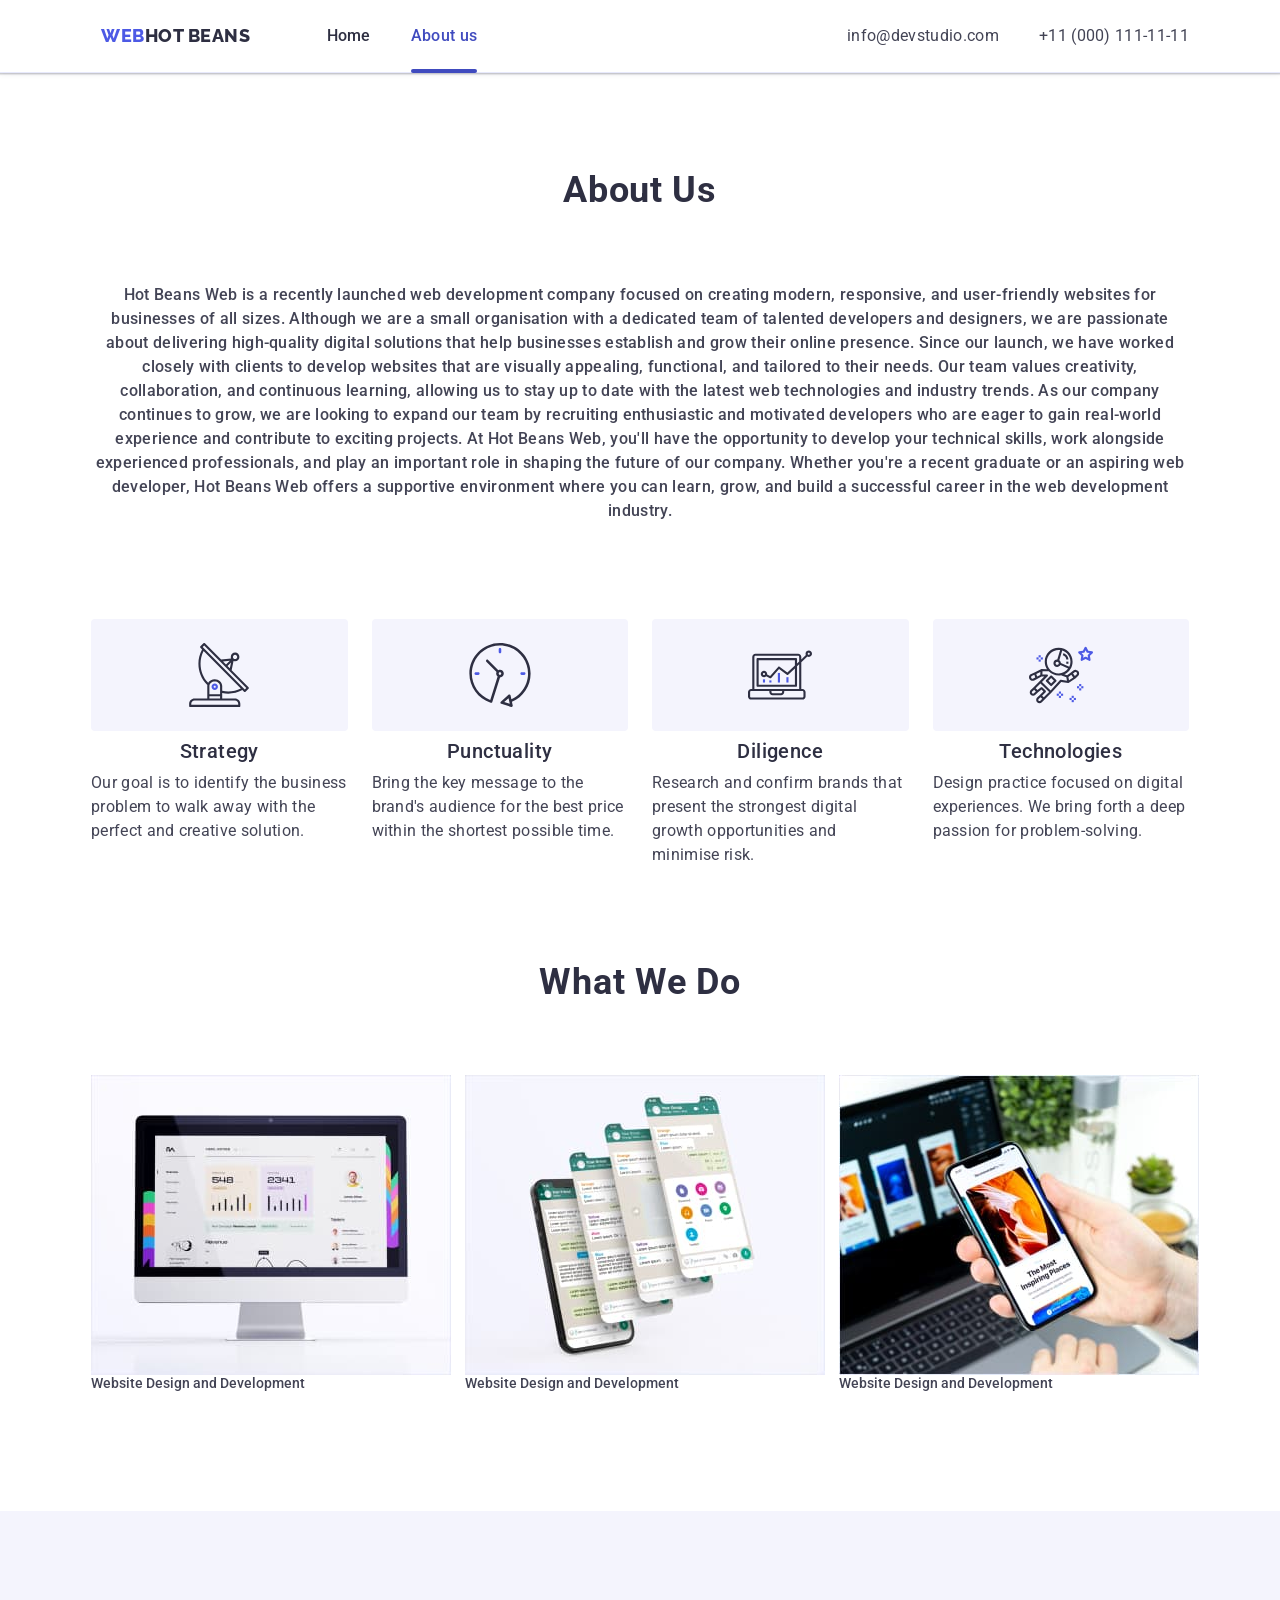
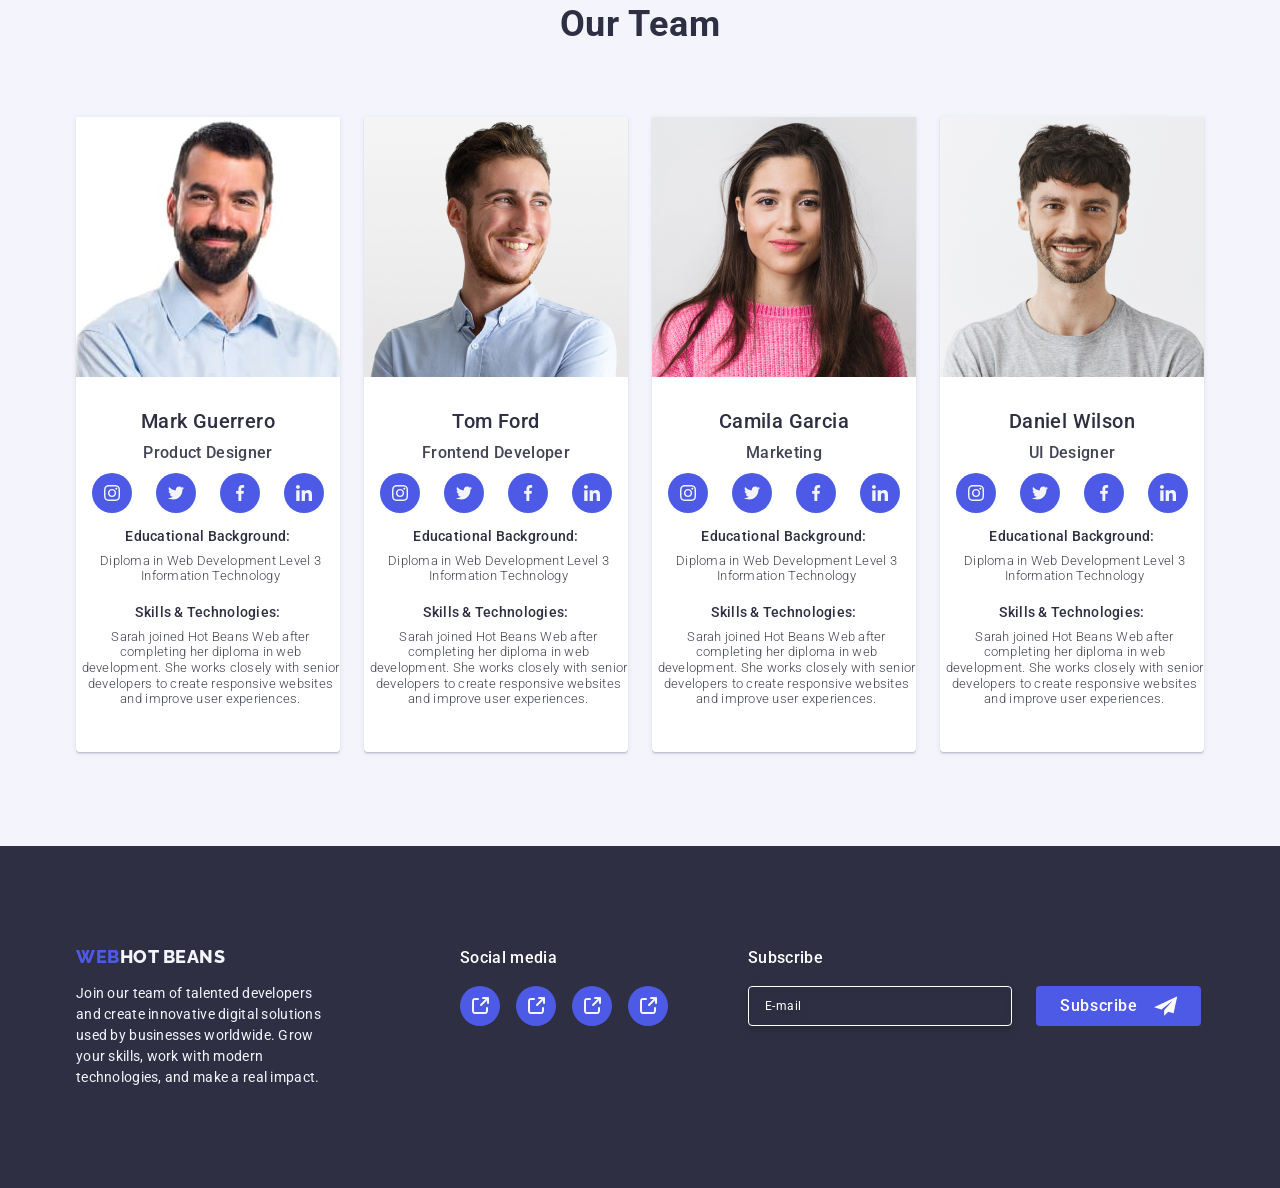
==== html/aboutus.html @ ef5c517a "First commit" ====
<!doctype html>
<html lang="en">
  <head>
    <meta charset="UTF-8" />
    <meta http-equiv="X-UA-Compatible" content="IE=edge" />
    <meta name="viewport" content="width=device-width, initial-scale=1.0" />
    <title>WEB Hot Beans</title>
    <link
      rel="stylesheet"
      href="https://cdn.jsdelivr.net/npm/modern-normalize@1.1.0/modern-normalize.min.css"
    />
    <link rel="preconnect" href="https://fonts.googleapis.com" />
    <link rel="preconnect" href="https://fonts.gstatic.com" crossorigin />
    <link
      href="https://fonts.googleapis.com/css2?family=Raleway:wght@800&family=Roboto:wght@400;500;700;900&display=swap"
      rel="stylesheet"
    />
    <link rel="stylesheet" href="../css/styles.css" />
    <link rel="stylesheet" href="../css/media.css" />
        <link rel="stylesheet" href="../css/aboutus.css">
  </head>

  <body>
    <!-- Header -->
    <header class="header">
      <div class="container">
        <nav class="page-nav">
          <a href="../index.html" class="link logo"
            >Web<span class="logo_span">Hot Beans</span></a
          >
          <ul class="nav-list list">
            <li class="nav-item">
              <a href="../index.html" class="nav_link link ">Home </a>
            </li>
            <li class="nav-item">
              <a href="./aboutus.html" class="nav_link link current">About us</a>
            </li>
          </ul>
        </nav>
        <address class="page-address">
          <ul class="address-list list">
            <li class="address_item">
              <a href="mailto:info@devstudio.com" class="address_link link"
                >info@devstudio.com</a
              >
            </li>
            <li class="address_item">
              <a href="tel:+110001111111" class="address_link link"
                >+11 (000) 111-11-11</a
              >
            </li>
          </ul>
        </address>
        <button type="button" class="menu-open-btn" data-menu-open>
          <svg width="32" height="22" class="icon-menu-open">
            <use href="./images/icons.svg#icon-open-mob-menu"></use>
          </svg>
        </button>
      </div>
      <div class="mob-menu is-hidden" data-menu>
        <button data-menu-close class="modal-mob-bth" type="button">
          <svg class="icon" width="8" height="8">
            <use href="./images/icons.svg#icon-close"></use>
          </svg>
        </button>
        <ul class="mob-menu-list list">
          <li class="mob-menu-item">
            <a href="../index.html" class="current mob-menu_link link"
              >Studio</a
            >
          </li>
          <li class="mob-menu-item">
            <a href="./aboutus.html" class="mob-menu_link link">About us</a>
          </li>
          <li class="mob-menu-item">
            <a href="./index.html" class="mob-menu_link link"
              >Our Trainee Developers</a
            >
          </li>
          <li class="mob-menu-item">
            <a href="./index.html" class="mob-menu_link link">Vacancies</a>
          </li>
        </ul>
        <ul class="footer_soc-list mob-menu-soc-list">
          <li class="footer_soc-item">
            <a href="" class="footer_soc-link">
              <svg width="24" height="24" class="icon">
                <use href="./images/icons.svg#icon-instagram"></use>
              </svg>
            </a>
          </li>
          <li class="footer_soc-item">
            <a href="" class="footer_soc-link">
              <svg width="24" height="24" class="icon">
                <use href="./images/icons.svg#icon-twitter"></use>
              </svg>
            </a>
          </li>
          <li class="footer_soc-item">
            <a href="" class="footer_soc-link">
              <svg width="24" height="24" class="icon">
                <use href="./images/icons.svg#icon-facebook"></use>
              </svg>
            </a>
          </li>
          <li class="footer_soc-item">
            <a href="" class="footer_soc-link">
              <svg width="24" height="24" class="icon">
                <use href="./images/icons.svg#icon-linkedin"></use>
              </svg>
            </a>
          </li>
        </ul>
        <ul class="address-mob-list list">
          <li class="mob-address_item">
            <a href="mailto:info@devstudio.com" class="mob-address_link link"
              >info@devstudio.com</a
            >
          </li>
          <li class="address_item">
            <a href="tel:+110001111111" class="mob-address_link link"
              >+11 (000) 111-11-11</a
            >
          </li>
        </ul>
      </div>
    </header>
    <!-- Main -->
    <main>
      <section class="section">
        <div class="container">
          <h2 class="section-header">About Us</h2>
          <p class="card_subtitle aboutus-text">
            Hot Beans Web is a recently launched web development company focused
            on creating modern, responsive, and user-friendly websites for
            businesses of all sizes. Although we are a small organisation with a
            dedicated team of talented developers and designers, we are
            passionate about delivering high-quality digital solutions that help
            businesses establish and grow their online presence. Since our
            launch, we have worked closely with clients to develop websites that
            are visually appealing, functional, and tailored to their needs. Our
            team values creativity, collaboration, and continuous learning,
            allowing us to stay up to date with the latest web technologies and
            industry trends. As our company continues to grow, we are looking to
            expand our team by recruiting enthusiastic and motivated developers
            who are eager to gain real-world experience and contribute to
            exciting projects. At Hot Beans Web, you'll have the opportunity to
            develop your technical skills, work alongside experienced
            professionals, and play an important role in shaping the future of
            our company. Whether you're a recent graduate or an aspiring web
            developer, Hot Beans Web offers a supportive environment where you
            can learn, grow, and build a successful career in the web
            development industry.
          </p>
        </div>
      </section>
      <!-- Advantage Section -->
      <section class="advantages-section">
        <div class="container">
          <h2 class="visually-hidden">Hidden header</h2>
          <ul class="card-set list">
            <li class="card">
              <div class="advantages_icon-box">
                <svg width="64" height="64" class="icon">
                  <use href="../images/icons.svg#icon-antenna"></use>
                </svg>
              </div>

              <h3 class="card_title">Strategy</h3>
              <p class="card_subtitle">
                Our goal is to identify the business problem to walk away with
                the perfect and creative solution.
              </p>
            </li>
            <li class="card">
              <div class="advantages_icon-box">
                <svg width="64" height="64" class="icon">
                  <use href="../images/icons.svg#icon-clock"></use>
                </svg>
              </div>
              <h3 class="card_title">Punctuality</h3>
              <p class="card_subtitle">
                Bring the key message to the brand's audience for the best price
                within the shortest possible time.
              </p>
            </li>

            <li class="card">
              <div class="advantages_icon-box">
                <svg width="64" height="64" class="icon">
                  <use href="../images/icons.svg#icon-diagram"></use>
                </svg>
              </div>
              <h3 class="card_title">Diligence</h3>
              <p class="card_subtitle">
                Research and confirm brands that present the strongest digital
                growth opportunities and minimise risk.
              </p>
            </li>

            <li class="card">
              <div class="advantages_icon-box">
                <svg width="64" height="64" class="icon">
                  <use href="../images/icons.svg#icon-astronaut"></use>
                </svg>
              </div>
              <h3 class="card_title">Technologies</h3>
              <p class="card_subtitle">
                Design practice focused on digital experiences. We bring forth a
                deep passion for problem-solving.
              </p>
            </li>
          </ul>
        </div>
      </section>

      <!-- Doing Secction -->
      <section class="doing-section">
        <div class="container">
          <h2 class="section-header">What we do</h2>
          <ul class="card-set">
            <li class="card">
              <img
                src="../images/first_tech.jpg"
                alt="our first technology"
                width="360"
                height="300"
              />
              <p class="card-text">Website Design and Development</p>
            </li>
            <li class="card">
              <img
                src="../images/second_tech.jpg"
                alt="our second technology"
                width="360"
                height="300"
              />
              <p class="card-text">Website Design and Development</p>
            </li>
            <li class="card">
              <img
                src="../images/third_tech.jpg"
                alt="our third technology"
                width="360"
                height="300"
              />
              <p class="card-text">Website Design and Development</p>
            </li>
          </ul>
        </div>
      </section>

      <section class="team-section">
        <div class="container">
          <h2 class="section-header">Our Team</h2>
          <ul class="card-set">
            <li class="card">
              <img
                src="../images/product_designer.jpg"
                alt="Product Designer "
                width="264"
                height="260"
              />
              <div class="card-text">
                <h3 class="card_title">Mark Guerrero</h3>
                <p class="card_subtitle">Product Designer</p>
                <ul class="card_soc-list">
                  <li class="card_soc-item">
                    <a href="https://www.instagram.com/" class="card_soc-link">
                      <svg width="16" height="16" class="icon">
                        <use href="../images/icons.svg#icon-instagram"></use>
                      </svg>
                    </a>
                  </li>
                  <li class="card_soc-item">
                    <a href="https://x.com/" class="card_soc-link">
                      <svg width="16" height="16" class="icon">
                        <use href="../images/icons.svg#icon-twitter"></use>
                      </svg>
                    </a>
                  </li>
                  <li class="card_soc-item">
                    <a href="https://www.facebook.com/" class="card_soc-link">
                      <svg width="16" height="16" class="icon">
                        <use href="../images/icons.svg#icon-facebook"></use>
                      </svg>
                    </a>
                  </li>
                  <li class="card_soc-item">
                    <a href="https://www.linkedin.com/" class="card_soc-link">
                      <svg width="16" height="16" class="icon">
                        <use href="../images/icons.svg#icon-linkedin"></use>
                      </svg>
                    </a>
                  </li>
                </ul>
                <h4 class="team-subtitle">Educational Background:</h4>
                <p class="team-text" >Diploma in Web Development Level 3 Information Technology</p>
                <h4  class="team-subtitle">Skills & Technologies:</h4>
                <p class="team-text">
                  Sarah joined Hot Beans Web after completing her diploma in web
                  development. She works closely with senior developers to
                  create responsive websites and improve user experiences.
                </p>
              </div>
            </li>
            <li class="card">
              <img
                src="../images/frontend_developer.jpg"
                alt="Product Designer "
                width="264"
                height="260"
              />
              <div class="card-text">
                <h3 class="card_title">Tom Ford</h3>
                <p class="card_subtitle">Frontend Developer</p>
                <ul class="card_soc-list">
                  <li class="card_soc-item">
                    <a href="https://www.instagram.com/" class="card_soc-link">
                      <svg width="16" height="16" class="icon">
                        <use href="../images/icons.svg#icon-instagram"></use>
                      </svg>
                    </a>
                  </li>
                  <li class="card_soc-item">
                    <a href="https://x.com/" class="card_soc-link">
                      <svg width="16" height="16" class="icon">
                        <use href="../images/icons.svg#icon-twitter"></use>
                      </svg>
                    </a>
                  </li>
                  <li class="card_soc-item">
                    <a href="https://www.facebook.com/" class="card_soc-link">
                      <svg width="16" height="16" class="icon">
                        <use href="../images/icons.svg#icon-facebook"></use>
                      </svg>
                    </a>
                  </li>
                  <li class="card_soc-item">
                    <a href="https://www.linkedin.com/" class="card_soc-link">
                      <svg width="16" height="16" class="icon">
                        <use href="../images/icons.svg#icon-linkedin"></use>
                      </svg>
                    </a>
                  </li>
                </ul>
                <h4 class="team-subtitle">Educational Background:</h4>
                <p class="team-text" >Diploma in Web Development Level 3 Information Technology</p>
                <h4  class="team-subtitle">Skills & Technologies:</h4>
                <p class="team-text">
                  Sarah joined Hot Beans Web after completing her diploma in web
                  development. She works closely with senior developers to
                  create responsive websites and improve user experiences.
                </p>
              </div>
            </li>
            <li class="card">
              <img
                src="../images/marketing.jpg"
                alt="Product Designer "
                width="264"
                height="260"
              />
              <div class="card-text">
                <h3 class="card_title">Camila Garcia</h3>
                <p class="card_subtitle">Marketing</p>
                <ul class="card_soc-list">
                  <li class="card_soc-item">
                    <a href="https://www.instagram.com/" class="card_soc-link">
                      <svg width="16" height="16" class="icon">
                        <use href="../images/icons.svg#icon-instagram"></use>
                      </svg>
                    </a>
                  </li>
                  <li class="card_soc-item">
                    <a href="https://x.com/" class="card_soc-link">
                      <svg width="16" height="16" class="icon">
                        <use href="../images/icons.svg#icon-twitter"></use>
                      </svg>
                    </a>
                  </li>
                  <li class="card_soc-item">
                    <a href="https://www.facebook.com/" class="card_soc-link">
                      <svg width="16" height="16" class="icon">
                        <use href="../images/icons.svg#icon-facebook"></use>
                      </svg>
                    </a>
                  </li>
                  <li class="card_soc-item">
                    <a href="https://www.linkedin.com/" class="card_soc-link">
                      <svg width="16" height="16" class="icon">
                        <use href="../images/icons.svg#icon-linkedin"></use>
                      </svg>
                    </a>
                  </li>
                </ul>
                <h4 class="team-subtitle">Educational Background:</h4>
                <p class="team-text" >Diploma in Web Development Level 3 Information Technology</p>
                <h4  class="team-subtitle">Skills & Technologies:</h4>
                <p class="team-text">
                  Sarah joined Hot Beans Web after completing her diploma in web
                  development. She works closely with senior developers to
                  create responsive websites and improve user experiences.
                </p>
              </div>
            </li>
            <li class="card">
              <img
                src="../images/ul_designer.jpg"
                alt="Product Designer "
                width="264"
                height="260"
                class="card-img"
              />
              <div class="card-text">
                <h3 class="card_title">Daniel Wilson</h3>
                <p class="card_subtitle">UI Designer</p>
                <ul class="card_soc-list">
                  <li class="card_soc-item">
                    <a href="https://www.instagram.com/" class="card_soc-link">
                      <svg width="16" height="16" class="icon">
                        <use href="../images/icons.svg#icon-instagram"></use>
                      </svg>
                    </a>
                  </li>
                  <li class="card_soc-item">
                    <a href="https://x.com/" class="card_soc-link">
                      <svg width="16" height="16" class="icon">
                        <use href="../images/icons.svg#icon-twitter"></use>
                      </svg>
                    </a>
                  </li>
                  <li class="card_soc-item">
                    <a href="https://www.facebook.com/" class="card_soc-link">
                      <svg width="16" height="16" class="icon">
                        <use href="../images/icons.svg#icon-facebook"></use>
                      </svg>
                    </a>
                  </li>
                  <li class="card_soc-item">
                    <a href="https://www.linkedin.com/" class="card_soc-link">
                      <svg width="16" height="16" class="icon">
                        <use href="../images/icons.svg#icon-linkedin"></use>
                      </svg>
                    </a>
                  </li>
                </ul>
                <h4 class="team-subtitle">Educational Background:</h4>
                <p class="team-text" >Diploma in Web Development Level 3 Information Technology</p>
                <h4  class="team-subtitle">Skills & Technologies:</h4>
                <p class="team-text">
                  Sarah joined Hot Beans Web after completing her diploma in web
                  development. She works closely with senior developers to
                  create responsive websites and improve user experiences.
                </p>
              </div>
              
            </li>
          </ul>
        </div>
      </section>

      <!-- Customer Section -->
    </main>
    <!-- Footer -->
    <footer class="footer">
      <div class="container flex-box">
        <div class="footer-box">
          <a href="../index.html" class="logo link"
            >Web<span class="logo_span">Hot Beans</span></a
          >
          <p class="footer-text">
            Join our team of talented developers and create innovative digital
            solutions used by businesses worldwide. Grow your skills, work with
            modern technologies, and make a real impact.
          </p>
        </div>
        <div class="footer-soc-box">
          <p class="footer_soc-title">Social media</p>
          <ul class="footer_soc-list">
            <li class="footer_soc-item">
              <a href="https://www.learn-c.org/" class="footer_soc-link">
                <svg width="24" height="24" class="icon" >
                  <use href="../images/icons.svg#external-link" ></use>
                </svg>
              </a>
            </li>
            <li class="footer_soc-item">
              <a href="https://www.learn-c.org/" class="footer_soc-link">
                <svg width="24" height="24" class="icon" >
                  <use href="../images/icons.svg#external-link" ></use>
                </svg>
              </a>
            </li>
            <li class="footer_soc-item">
              <a href="https://www.learn-c.org/" class="footer_soc-link">
                <svg width="24" height="24" class="icon" >
                  <use href="../images/icons.svg#external-link" ></use>
                </svg>
              </a>
            </li>
            <li class="footer_soc-item">
              <a href="https://www.learn-c.org/" class="footer_soc-link">
                <svg width="24" height="24" class="icon" >
                  <use href="../images/icons.svg#external-link" ></use>
                </svg>
              </a>
            </li>
          </ul>
        </div>
        <div class="footer-subc-box">
          <p class="footer-subc-title">Subscribe</p>

          <form class="footer-form">
            <label class="footer-lbl">
              <input
                type="email"
                name="email"
                class="footer-input"
                placeholder="E-mail"
              />
            </label>

            <button type="submit" class="footer-subc-bth">
              Subscribe

              <svg width="24" height="24" class="icon">
                <use href="../images/icons.svg#icon-send-frame"></use>
              </svg>
            </button>
          </form>
        </div>
      </div>
    </footer>
    <div class="backdrop is-hidden" data-modal>
      <div data-modal class="modal">
        <button data-modal-close class="modal-button" type="button">
          <svg class="icon" width="8" height="8">
            <use href="../images/icons.svg#icon-close"></use>
          </svg>
        </button>
        <p class="modal-title">Leave your contacts and we will call you back</p>
        <form>
          <div class="modal-field">
            <label for="user-name" class="modal-label"> Name</label>

            <div class="modal-wrap">
              <input
                type="text"
                id="user-name"
                class="modal-input"
                name="user-name"
              />
              <svg width="18" height="24" class="icon modal-icon">
                <use href="../images/icons.svg#icon-modal-person"></use>
              </svg>
            </div>
          </div>
          <div class="modal-field">
            <label for="phone" class="modal-label">Phone</label>

            <div class="modal-wrap">
              <input type="text" id="phone" class="modal-input" name="phone" />
              <svg width="18" height="24" class="icon modal-icon">
                <use href="../images/icons.svg#icon-modal-phone"></use>
              </svg>
            </div>
          </div>
          <div class="modal-field">
            <label for="email" class="modal-label">Email</label>

            <div class="modal-wrap">
              <input type="text" id="email" class="modal-input" name="email" />
              <svg width="18" height="24" class="icon modal-icon">
                <use href="../images/icons.svg#icon-modal-email"></use>
              </svg>
            </div>
          </div>
          <div class="modal-field modal-area-fld">
            <label for="user-comment" class="modal-label"> Comment </label>
            <textarea
              id="user-comment"
              class="modal-area"
              placeholder="Text input"
              name="user-comment"
            ></textarea>
          </div>
          <div class="modal-check-fld">
            <input
              type="checkbox"
              class="modal-check-input visually-hidden"
              id="user-privacy"
              value="true"
              name="user-privacy"
            />
            <label class="modal-label check-label" for="user-privacy">
              <span class="modal-span-icon">
                <svg width="10" height="8" class="icon modal-check-icon">
                  <use href="../images/icons.svg#icon-modal-privacy"></use>
                </svg>
              </span>
              I accept the terms and conditions of the
              <a href="#" class="modal-link"> Privacy Policy</a>
            </label>
          </div>
          <button class="modal-btn" type="submit">Submit</button>
        </form>
      </div>
    </div>
    <script src="../js/modal.js"></script>
    <script src="../js/menu.js"></script>
  </body>
</html>
---- css/styles.css ----
:root {
  --whitebackground: #ffffff;
  --herobackground: #2e2f42;
  --footerbackground: #2e2f42;
  --primarycolor: #2e2f42;
  --textcolor: #434455;
  --textfooter: #f4f4fd;
  --whitetext: #ffffff;

  --logofont: "Raleway", sans-serif;
  --primaryfont: "Roboto", sans-serif;
}
body {
  font-family: var(--primaryfont);
  font-size: 14px;
  font-weight: 500;
  letter-spacing: 2%;
  color: #434455;
  background-color: var(--whitebackground);
}

button {
  cursor: pointer;
  padding: 0;
  border: none;
}
h1,
h2,
h3,
h4,
h5,
h6,
p {
  margin: 0;
}
a {
  text-decoration: none;
}
ul,
li {
  list-style-type: none;
  margin: 0;
  padding: 0;
}

address {
  font-style: normal;
}
img {
  display: block;
}
input,
label {
  display: block;
  border: none;
  outline: none;
}
.icon {
  fill: currentColor;
}
.visually-hidden {
  position: absolute;
  width: 1px;
  height: 1px;
  margin: -1px;
  border: 0;
  padding: 0;
  white-space: nowrap;
  clip-path: inset(100%);
  clip: rect(0 0 0 0);
  overflow: hidden;
}
.link {
  text-decoration: none;
}
.list {
  list-style: none;
}
.container {
  max-width: 1158px;
  width: 100%;
  margin: 0 auto;
  padding: 0 15px;
}
.page-nav .logo {
  margin-left: 10px;
  margin-right: 76px;
}
.logo {
  font-family: var(--logofont);
  font-weight: 800;
  font-size: 18px;
  letter-spacing: 3%;
  line-height: 1.17;
  letter-spacing: 0.03em;
  text-transform: uppercase;
  color: #4d5ae5;
}
.logo span {
  color: #2e2f42;
}

.header {
  border-bottom: 1px solid #e7e9fc;
  box-shadow:
    0px 2px 1px rgba(46, 47, 66, 0.08),
    0px 1px 1px rgba(46, 47, 66, 0.16),
    0px 1px 6px rgba(46, 47, 66, 0.08);
}
.header .container {
  display: flex;
  height: 72px;
}
.page-nav {
  display: flex;
  align-items: center;
}
.nav-list {
  display: flex;
  margin: auto;
  gap: 40px;
  justify-content: center;
  position: relative;
  display: none;
}
.nav_item {
  margin-right: auto;
}
.nav_link {
  font-size: 16px;
  color: #2e2f42;
  letter-spacing: 0.02em;
  line-height: 1.5;
  padding: 24px 0;
  display: flex;
  align-items: center;
  justify-content: center;
  flex-direction: column;
  transition: color 250ms cubic-bezier(0.4, 0, 0.2, 1);
  position: relative;
}
.current {
  color: #404bbf;
}
.current::after {
  margin-top: 20px;
  position: absolute;
  left: 0;
  bottom: -1px;
  content: "";
  width: 100%;
  height: 4px;
  background-color: #404bbf;
  border-radius: 2px;
}

.page-address {
  display: none;
}
.address-list {
  display: flex;
  align-items: center;
  flex-direction: column;
  flex-wrap: wrap;
  align-items: center;
  justify-content: center;
  gap: 12px;
}
.address_link {
  color: var(--textcolor);
  font-size: 16px;
  font-weight: 400;
  line-height: 1.5;
  letter-spacing: 0.02em;
  transition: color 250ms cubic-bezier(0.4, 0, 0.2, 1);
}
.address_link:hover,
.address_link:active,
.address_link:focus {
  color: #404bbf;
}
.menu-open-btn {
  display: block;
  margin-left: auto;
  background-color: transparent;
}
.icon-menu-open {
  stroke: #2e2f42;
}
.mob-menu {
  position: fixed;
  z-index: 20;
  top: 0;
  width: 100vw;
  height: 100vh;
  width: 100%;
  min-height: 796px;
  background: #fcfcfc;
  border-radius: 4px;
  box-shadow:
    0px 1px 1px rgba(0, 0, 0, 0.14),
    0px 1px 3px rgba(0, 0, 0, 0.12),
    0px 2px 1px rgba(0, 0, 0, 0.2);
  transition: transform 250ms cubic-bezier(0.4, 0, 0.2, 1);
  padding: 80px 40px 40px 35px;
}
.mob-menu-list {
  display: flex;
  flex-direction: column;
  flex-wrap: wrap;
  gap: 40px;
  margin-bottom: 284px;
}
.mob-menu_link {
  font-size: 36px;
  font-weight: 700;
  font-size: 36px;
  letter-spacing: 0.03em;
  color: #2e2f42;
  line-height: 1.11;
}
.mob-menu-item .current {
  color: #404bbf;
}

.modal-mob-bth {
  background-color: #fff;
  border: 1px solid rgba(0, 0, 0, 0.1);
  display: flex;
  align-items: center;
  justify-content: center;
  position: absolute;
  top: 24px;
  right: 24px;
  border-radius: 50%;
  width: 24px;
  height: 24px;
  transition:
    background-color 250ms cubic-bezier(0.4, 0, 0.2, 1),
    border 250ms cubic-bezier(0.4, 0, 0.2, 1);
}
.mob-menu-soc-list {
  gap: 56px;
  display: flex;
  margin-top: auto;
  margin-bottom: 48px;
}
.address-mob-list {
  gap: 40px;
  display: flex;
  flex-direction: column;
  flex-wrap: wrap;
}

.mob-address_link {
  color: #434455;
  font-size: 20px;
  font-weight: 500;
  line-height: 1.2;
  letter-spacing: 0.02em;
}
.mob-address_link:hover,
.mob-address_link:focus {
  color: #4d5ae5;
  font-size: 36px;
  font-weight: 700;
  line-height: 1.12;
  letter-spacing: 0.02em;
  text-transform: capitalize;
}

.hero {
  background-color: var(--herobackground);
  padding: 112px 0;
  background-image:
    linear-gradient(rgba(46, 47, 66, 0.7), rgba(46, 47, 66, 0.7)),
    url(../images/hero-bg-mob-img.jpg);
  background-repeat: no-repeat;
  background-size: cover;
  max-width: 1440px;
  background-position: center;
  margin: auto;
}


.hero .container {
  text-align: center;
}
.hero-header {
  max-width: 496px;
  font-size: 36px;
  letter-spacing: 0.03em;
  color: #ffffff;
  line-height: 1.11;
  text-align: center;
  margin-bottom: 72px;
  margin-left: auto;
  margin-right: auto;
  font-weight: 700;
}
.hero-button {
  background-color: #4d5ae5;
  border-radius: 4px;
  box-shadow: 0px 4px 4px 0px rgba(0, 0, 0, 0.15);
  transition: background-color 250ms cubic-bezier(0.4, 0, 0.2, 1);

  font-weight: 500;
  font-size: 16px;
  line-height: 1.5;
  letter-spacing: 0.04em;
  color: var(--whitetext);

  display: block;
  text-align: center;
  padding: 16px 32px;
  min-width: 169px;
  margin-left: auto;
  margin-right: auto;
}
.hero-button:hover,
.hero-button:active,
.hero-button:focus {
  background-color: #404bbf;
}
.advantages-section {
  padding: 96px 0;
}

.advantages-section .card-set {
  gap: 74px;
}

.advantages-section .card {
  max-width: 264px;
}
.advantages_icon-box {
  display: none;
  justify-content: center;
  align-items: center;
  height: 112px;
  background: #f4f4fd;
  border-radius: 4px;
  margin-bottom: 8px;
}
.section {
  margin-top: 98px;
}
.aboutus-text {
  text-align: center;
}
.section-benefit {
  margin-bottom: 70px;
}
.benefit-item {
  text-align: center;
}

.vacancies-section li {
  padding: 15px;
}
.vacancies-section .card_subtitle {
  font-weight: 600;
  text-transform: uppercase;
}
.vacancies-section p {
  margin-bottom: 30px;
  font-weight: 200;
  font-size: 13px;
}
.vacancies-section a {
  width: 150px;
}

.card_title {
  font-size: 20px;
  font-weight: 500;
  line-height: 1.2;
  letter-spacing: 0.02em;
  color: #2e2f42;
  margin-bottom: 8px;
  text-align: center;
}
.advantages-section .card_subtitle {
  font-weight: 500;
}

.card_subtitle {
  font-size: 16px;
  line-height: 1.5;
  letter-spacing: 0.02em;
  color: var(--textcolor);
}
.section-header {
  font-size: 36px;

  line-height: 1.11;
  letter-spacing: 0.02em;
  text-transform: capitalize;
  color: #2e2f42;
  text-align: center;
  margin-bottom: 72px;
}
.doing-section {
  padding-bottom: 120px;
  display: none;
}
.card-set {
  display: flex;
  flex-direction: column;
}
.doing-section .card-set {
  gap: 24px;
}
.doing-section .card {
  width: calc((100% - 2 * 24px) / 3);
}
.team-section {
  background-color: #f4f4fd;
  padding: 94px 0px;
  margin: auto;
}
.team-section .container {
  padding-left: auto;
  padding-right: auto;
}
.team-section .card-set {
  gap: 24px;
  align-items: center;
}
.team-section .card {
  max-width: 264px;
  background-color: #ffffff;
  /* width: calc((100% - 3 * 24px) / 4); */
  border-radius: 0 0 4px 4px;
  text-align: center;
  align-items: center;
  box-shadow:
    0px 1px 6px rgba(46, 47, 66, 0.08),
    0px 1px 1px rgba(46, 47, 66, 0.16),
    0px 2px 1px rgba(46, 47, 66, 0.08);
}
.team-section .card-text {
  padding: 32px 0;
  justify-content: center;
}
.team-section .card_title {
  margin-bottom: 8px;
}
.team-section .card_subtitle {
  margin-bottom: 8px;
}
.team-section .card_soc-list {
  display: flex;
  gap: 24px;
  justify-content: center;
}
.team-section .card_soc-link {
  width: 40px;
  height: 40px;
  background-color: #4d5ae5;
  padding: 12px;
  border-radius: 50%;
  justify-content: center;
  display: flex;
  align-items: center;
  transition: background-color 250ms cubic-bezier(0.4, 0, 0.2, 1);
}
.team-section .card_soc-link:hover,
.team-section .card_soc-link:focus {
  background-color: #404bbf;
}
.team-section .icon {
  fill: #f4f4fd;
}

.customer-section {
  padding: 120px 0px;
}
.customer-section .icon {
  fill: #8e8f99;
}

.customer-section .card-set {
  flex-direction: row;
  flex-wrap: wrap;
  gap: 24px;
}
.customer-section .card {
  width: calc((100% - 24px) / 2);
  gap: 24px;
}
.customer-section .card {
  height: 88px;
}
.customer_link {
  width: 100%;
  height: 100%;
  border-radius: 4px;
  border: 1px solid #8e8f99;
  display: flex;
  align-items: center;
  justify-content: center;
  color: #404bbf;
  transition:
    border-color 250ms cubic-bezier(0.4, 0, 0.2, 1),
    color 250ms cubic-bezier(0.4, 0, 0.2, 1);
  color: #8e8f99;
}
.customer-section .icon {
  fill: currentColor;
}
.customer-section .icon:hover,
.customer-section .icon:focus {
  fill: currentColor;
}
.customer-section .customer_link:hover,
.customer-section .customer_link:focus {
  border: 1px solid #404bbf;
  color: #404bbf;
}
.footer {
  background-color: var(--footerbackground);
  padding: 100px 0px;
  /* align-items: baseline;
  display: flex; */
}
.footer .logo {
  display: inline-block;
  margin-bottom: 16px;
}
.footer span {
  color: #f4f4fd;
}
.footer-text {
  color: #f4f4fd;
  line-height: 1.5;
  letter-spacing: 0.02em;
  max-width: 264px;
  font-weight: 400;
}
.footer_soc-title {
  color: #fff;
  line-height: 1.5;
  letter-spacing: 0.02em;
  font-size: 16px;
  font-weight: 500;

  margin-bottom: 16px;
}
.flex-box {
  display: flex;
  align-items: center;
  flex-direction: column;
  flex-wrap: wrap;
  justify-content: center;
  gap: 72px;
}

.footer-box {
  align-items: center;
  justify-content: center;
  display: flex;
  flex-direction: column;
}
.footer-soc-box {
  align-items: center;
  justify-content: center;
  display: flex;
  flex-direction: column;
}
.footer_soc-list {
  display: flex;
  gap: 16px;
  justify-content: center;
  align-self: center;
}
.footer_soc-link {
  width: 40px;
  height: 40px;
  background-color: #4d5ae5;
  border-radius: 50%;
  justify-content: center;
  display: flex;
  align-items: center;
  color: #f4f4fd;
  transition: background-color 250ms cubic-bezier(0.4, 0, 0.2, 1);
}
.footer_soc-link:hover,
.footer_soc-link:focus {
  background-color: #31d0aa;
}
.footer_soc-list .icon {
  fill: currentColor;
}

.footer_soc-list .icon use {
  fill: currentColor;
}
.footer-subc-title {
  color: #fff;
  line-height: 1.5;
  letter-spacing: 0.02em;
  font-size: 16px;

  margin-bottom: 16px;
  text-align: center;
}
.footer-input {
  border-radius: 4px;
  border: 1px solid #fff;
  box-shadow: 0px 4px 4px 0px rgba(0, 0, 0, 0.15);
  background-color: transparent;
  width: 264px;
  height: 40px;
  padding: 8px 16px;
  font-size: 12px;
  line-height: 1.5;
  letter-spacing: 0.04em;
  filter: drop-shadow(0px 4px 4px rgba(0, 0, 0, 0.15));
  color: #ffffff;
  width: 100%;
}
.footer-input::placeholder {
  color: #fff;
}
.footer-form-fld {
  display: flex;
}
.footer-form {
  display: flex;
  gap: 24px;
  flex-direction: column;
  align-items: center;
  justify-content: center;
}
.footer-lbl {
  width: 100%;
}
.footer-subc-bth {
  padding: 8px 24px;
  border-radius: 4px;
  background: #4d5ae5;
  font-size: 16px;
  font-weight: 500;
  color: #ffffff;
  line-height: 1.5;
  letter-spacing: 0.04em;
  display: flex;
  justify-content: center;
  align-items: center;
  max-width: 165px;
}
.footer-subc-bth .icon {
  margin-left: 16px;
}

.card-img {
  position: relative;
  overflow: hidden;
}
.is-hidden {
  visibility: hidden;
  opacity: 0;
  pointer-events: none;
  transition:
    opacity 250ms cubic-bezier(0.4, 0, 0.2, 1),
    visibility 250ms cubic-bezier(0.4, 0, 0.2, 1);
}
.backdrop {
  width: 100%;
  height: 100%;
  position: fixed;
  top: 0;
  left: 0;
  background-color: rgba(46, 47, 66, 0.4);
}
.modal {
  position: absolute;
  top: 50%;
  left: 50%;
  transform: translate(-50%, -50%) scale(1);
  max-width: 408px;
  min-height: 584px;
  background: #fcfcfc;
  border-radius: 4px;
  box-shadow:
    0px 1px 1px rgba(0, 0, 0, 0.14),
    0px 1px 3px rgba(0, 0, 0, 0.12),
    0px 2px 1px rgba(0, 0, 0, 0.2);
  transition: transform 250ms cubic-bezier(0.4, 0, 0.2, 1);
  padding: 72px 24px 24px 24px;
}
.modal-button {
  background-color: #e7e9fc;
  border: 1px solid rgba(0, 0, 0, 0.1);
  display: flex;
  align-items: center;
  justify-content: center;
  position: absolute;
  top: 24px;
  right: 24px;
  border-radius: 50%;
  width: 24px;
  height: 24px;
  transition:
    background-color 250ms cubic-bezier(0.4, 0, 0.2, 1),
    border 250ms cubic-bezier(0.4, 0, 0.2, 1);
}
.modal-button:hover,
.modal-button:focus {
  color: #fff;
  background-color: #404bbf;
  border: none;
}
.modal-button .icon {
  transition: fill 250ms cubic-bezier(0.4, 0, 0.2, 1);
  top: 50%;
  left: 50%;
}
.modal-title {
  text-align: center;
  margin-bottom: 16px;
  font-size: 16px;
  font-weight: 500;
  color: #2e2f42;
  line-height: 1.5;
  letter-spacing: 0.02em;
}
.modal-field {
  margin-bottom: 8px;
}
.modal-input {
  width: 100%;
  height: 40px;
  padding: 11px 38px;
  border-radius: 4px;
  border: 1px solid rgba(46, 47, 66, 0.4);
  margin-top: 4px;
  outline: none;
  background-color: transparent;
  outline: transparent;
  transition: border-color 250ms cubic-bezier(0.4, 0, 0.2, 1);
}

.modal-label {
  font-size: 12px;
  font-weight: 400;
  line-height: 1.17;
  letter-spacing: 0.04em;
  color: #8e8f99;
  margin-bottom: 4px;
}
.modal-input:focus,
.modal-input:hover {
  border-color: #4d5ae5;
}
.modal-area {
  width: 100%;
  height: 120px;
  border-radius: 4px;
  margin-top: 4px;
  padding: 8px 16px;
  resize: none;
  outline: none;
  border: 1px solid rgba(46, 47, 66, 0.4);
  background-color: transparent;
  transition: border-color 250ms cubic-bezier(0.4, 0, 0.2, 1);
  outline: transparent;
}
.modal-area::placeholder {
  font-size: 12px;
  line-height: 1.17;
  letter-spacing: 0.04em;
  color: rgba(46, 47, 66, 0.4);
}
.modal-area-fld {
  margin-bottom: 16px;
}
.modal-area:focus,
.modal-area:hover {
  border-color: #4d5ae5;
}
.modal-wrap {
  position: relative;
}
.modal-wrap .icon {
  top: 50%;
  left: 16px;
  transform: translateY(-50%);
  position: absolute;
  transition: fill 250ms cubic-bezier(0.4, 0, 0.2, 1);
}
.modal-input:hover + .modal-icon,
.modal-input:focus + .modal-icon {
  fill: #4d5ae5;
}
.modal-check-fld {
  margin-bottom: 24px;
  display: flex;
  align-items: center;
}

.modal-check-input {
  width: 16px;
  height: 16px;
}

.modal-label a {
  color: #4d5ae5;
  text-decoration: underline;
}
.modal-check-icon {
  fill: transparent;
  display: inline-flex;
}

.modal-span-icon {
  width: 16px;
  height: 16px;
  border: 1px solid rgba(46, 47, 66, 0.4);
  border-radius: 2px;
  transition:
    background-color 250ms cubic-bezier(0.4, 0, 0.2, 1),
    border 250ms cubic-bezier(0.4, 0, 0.2, 1),
    fill 250ms cubic-bezier(0.4, 0, 0.2, 1);
  display: inline-flex;
  align-items: center;
  justify-content: center;
  margin-right: 8px;
  fill: transparent;
}
.modal-check-input:checked + .check-label .modal-span-icon {
  background-color: #404bbf;
  border: none;
  fill: #f4f4fd;
}

.modal-check-input:checked + .check-label .modal-check-icon {
  fill: #f4f4fd;
}
.check-label a {
  margin-left: 4px;
}
.modal-btn {
  min-width: 169px;
  display: block;
  padding: 16px 32px;
  border-radius: 4px;
  background: #4d5ae5;
  box-shadow: 0px 4px 4px 0px rgba(0, 0, 0, 0.15);
  text-align: center;
  font-size: 16px;
  font-weight: 500;
  line-height: 1.5;
  letter-spacing: 0.04em;
  margin-left: auto;
  margin-right: auto;
  color: #ffffff;
  transition: background-color 250ms cubic-bezier(0.4, 0, 0.2, 1);
}
---- css/media.css ----
@media screen and (min-width: 428px) {
  .container {
    max-width: 398px;
    padding: 0 15px;
  }
  .doing-section {
    display: none;
  }
  .team-section .container {
    padding-left: 66px;
    padding-right: 66px;
  }
  .team-section .card-img {
    max-width: 264px;
  }
  .footer-subc-box {
    width: 100%;
  }
}
@media screen and (min-width: 768px) {
  .container {
    max-width: 738px;
  }
  .menu-open-btn {
    display: none;
  }
  .nav-list {
    display: flex;
  }
  .page-address {
    display: flex;
  }
  .page-nav {
    margin-right: auto;
  }
  .hero {
    background-color: var(--herobackground);
    padding: 112px 0;
    background-image: linear-gradient(
        rgba(46, 47, 66, 0.7),
        rgba(46, 47, 66, 0.7)
      ),
      url(../images/hero-bg-tab-img.jpg);
    background-repeat: no-repeat;
    background-size: cover;
    max-width: 1440px;
    background-position: center;
    margin: auto;
  }
  @media (min-device-pixel-ratio: 2),
    (min-resolution: 192dpi),
    (min-resolution: 2dppx) {
    .box {
      background-image: linear-gradient(
          rgba(46, 47, 66, 0.7),
          rgba(46, 47, 66, 0.7)
        ),
        url(../images/hero-bg-tab-img@2x.jpg);
    }
  }

  .hero-header {
    font-size: 56px;
    font-weight: 700;
    line-height: 1.07;
    letter-spacing: 0.02em;
    margin-bottom: 36px;
  }
  .advantages-section .card-set {
    gap: 72px 24px;
    flex-direction: row;
    flex-wrap: wrap;
  }
  .advantages-section .card {
    max-width: 500px;
  }
  .advantages-section .card {
    flex-basis: calc((100% - 24px) / 2);
  }
  .doing-section {
    display: none;
  }
  .team-section .card-set {
    flex-direction: row;
    flex-wrap: wrap;
  }
  .team-section .card {
    width: calc((100% - 24px) / 2);
    gap: 64px 24px;
  }

  .customer-section .card {
    width: calc((100% - 2 * 24px) / 3);
  }
  .flex-box {
    flex-direction: row;
    flex-wrap: wrap;
    align-items: baseline;
    padding-left: 108px;
    gap: 72px 24px;
    justify-content: left;
  }
  .footer-form {
    align-items: left;
  }
  .footer-form {
    flex-direction: row;
    align-items: flex-start;
    gap: 24px;
  }
  .footer-input {
    width: 264px;
  }
  .footer-subc-title {
    text-align: left;
  }
  .footer-subc-box {
    width: 453px;
  }
}
@media screen and (min-width: 1158px) {
  .container {
    max-width: 1128px;
  }
  .address-list {
    flex-direction: row;
    gap: 40px;
  }
  .hero {
    background-color: var(--herobackground);
    padding: 188px 0;
    background-image: linear-gradient(
        rgba(46, 47, 66, 0.7),
        rgba(46, 47, 66, 0.7)
      ),
      url(../images/hero-bg-img.jpg);
    background-repeat: no-repeat;
    background-size: cover;
    max-width: 1440px;
    background-position: center;
    margin: auto;
  }
  @media (min-device-pixel-ratio: 2),
    (min-resolution: 192dpi),
    (min-resolution: 2dppx) {
    .box {
      background-image: linear-gradient(
          rgba(46, 47, 66, 0.7),
          rgba(46, 47, 66, 0.7)
        ),
        url(../images/hero-bg-img@2x.jpg);
    }
  }

  .advantages-section .card-set {
    flex-direction: row;
    gap: 24px;
  }
  .advantages-section .card_subtitle {
    font-weight: 400;
  }
  .advantages-section .card {
    flex-basis: calc((100% - 24px * 3) / 4);
  }
  .advantages_icon-box {
    display: flex;
  }
  .doing-section {
    display: flex;
  }
  .doing-section .card-set {
    gap: 24px;
    display: flex;
    flex-direction: row;
    flex-wrap: wrap;
  }
  .doing-section .card {
    width: calc((100% - 2 * 24px) / 3);
  }
  .team-section .card {
    flex-basis: calc((100% - 3 * 24px) / 4);
  }
  .team-section .container {
    padding-left: 0px;
    padding-right: 0px;
  }
  .customer-section .card-set {
    flex-direction: row;
    flex-wrap: wrap;
    gap: 24px;
  }
  .customer-section .card {
    width: calc((100% - 24px) / 2);
    gap: 24px;
  }
  .customer-section .card {
    width: calc((100% - 5 * 24px) / 6);
  }
  .footer .container {
    padding: 0px;
  }

  .flex-box {
    gap: 0px;
  }
  .footer-box {
    margin-right: 120px;
    align-items: baseline;
    display: flex;
  }
  .footer-soc-box {
    margin-right: 80px;
    align-items: baseline;
    display: flex;
  }
  
}
---- css/aboutus.css ----
.team-subtitle{
    margin-top: 15px;
    font-size: 14px;
    font-weight: 500;
    line-height: 1.2;
    letter-spacing: 0.02em;
    color: #2e2f42;
    margin-bottom: 8px;

}
.team-text{

    font-size: 13px;
    font-weight: 300;
    line-height: 1.2;
    letter-spacing: 0.02em;
    color: #434455;
    margin-bottom: 8px; 
    padding: 0 0 5px 5px

}
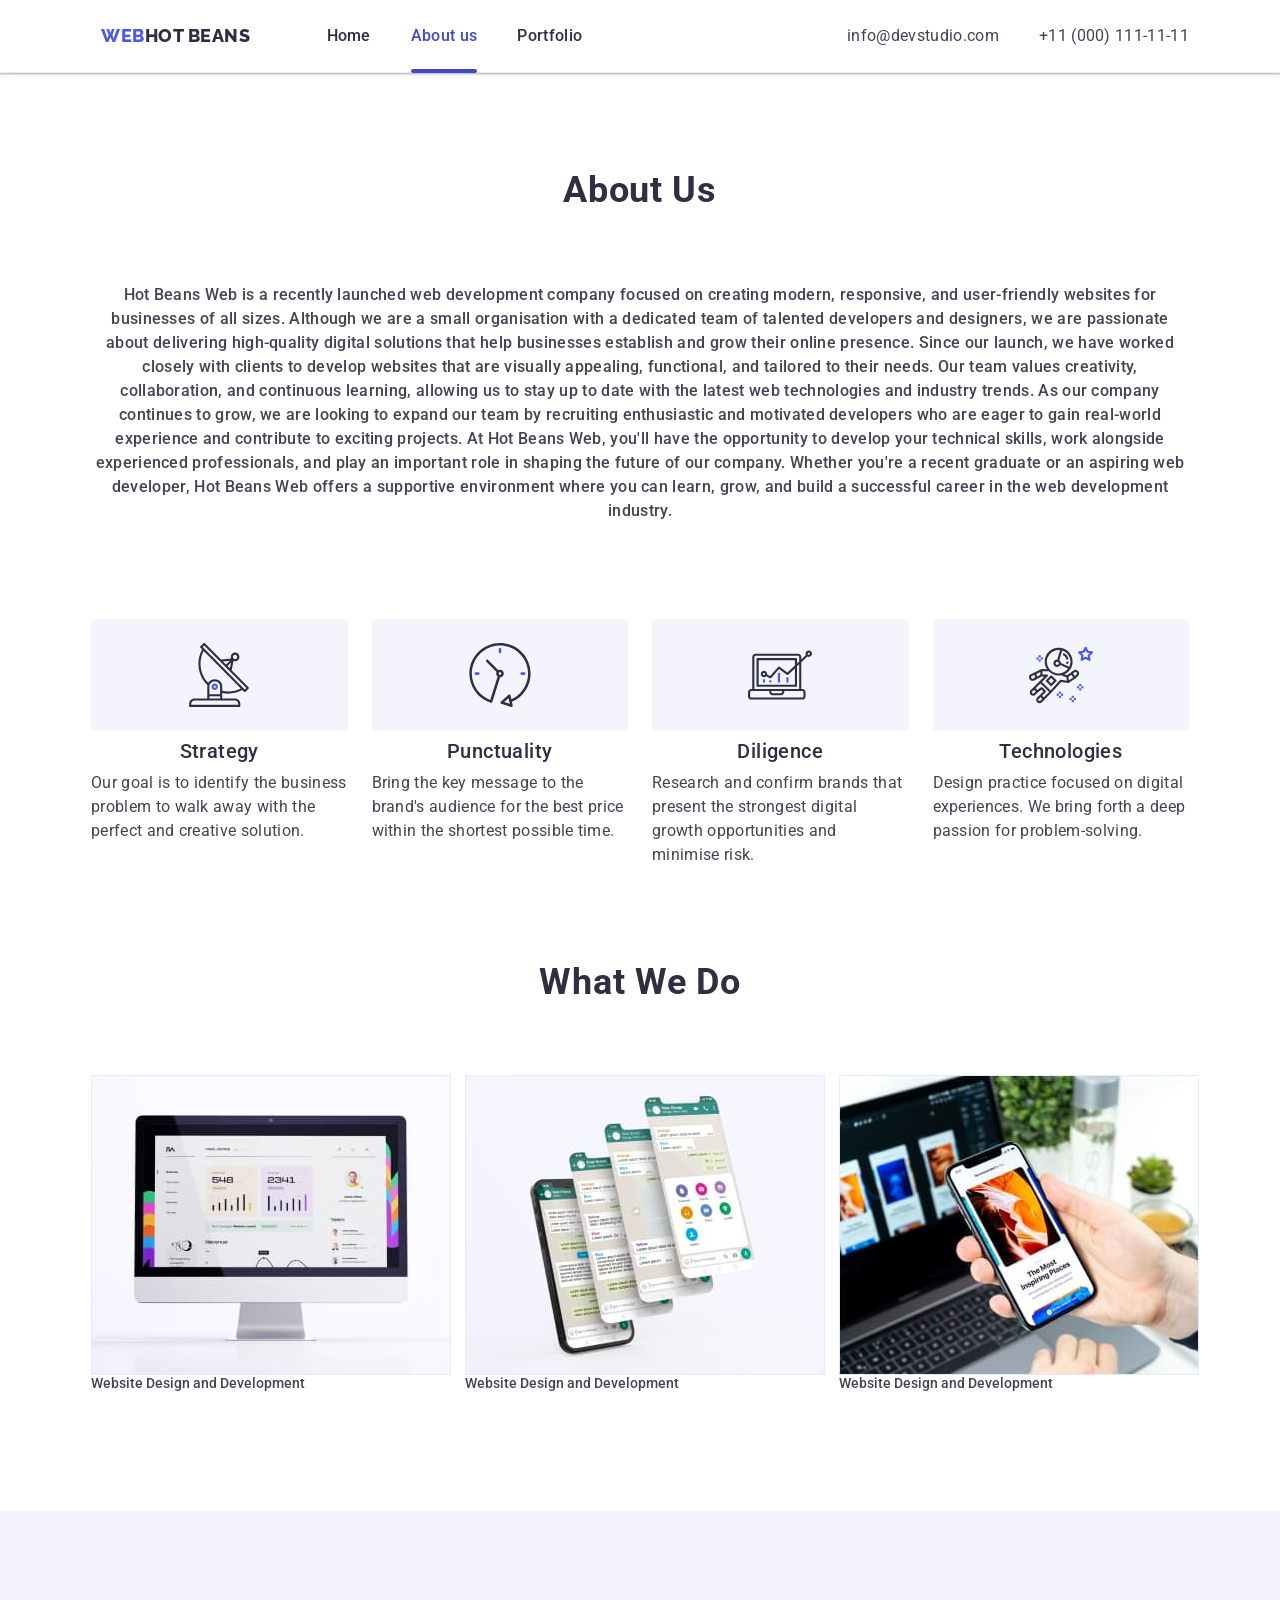
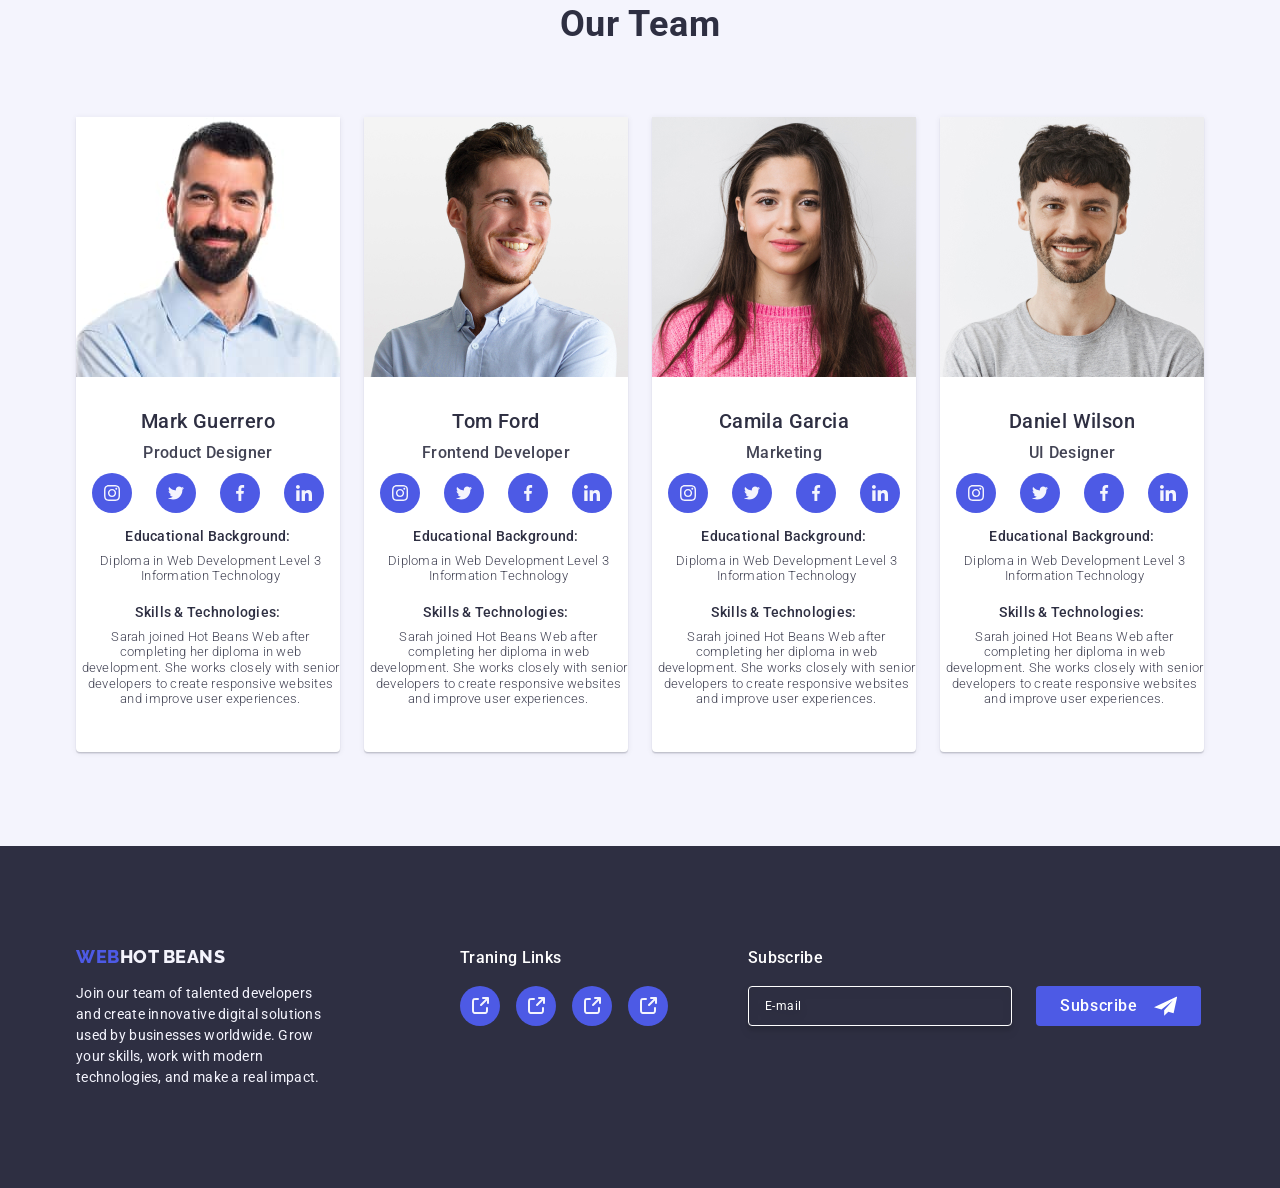
==== commit c430369e: "portfolio" ====
--- a/html/aboutus.html
+++ b/html/aboutus.html
@@ -35,6 +35,9 @@
             <li class="nav-item">
               <a href="./aboutus.html" class="nav_link link current">About us</a>
             </li>
+            <li class="nav-item">
+              <a href="./portfolio.html" class="nav_link link ">Portfolio</a>
+            </li>
           </ul>
         </nav>
         <address class="page-address">
@@ -57,56 +60,51 @@
           </svg>
         </button>
       </div>
-      <div class="mob-menu is-hidden" data-menu>
+       <div class="mob-menu is-hidden" data-menu>
         <button data-menu-close class="modal-mob-bth" type="button">
           <svg class="icon" width="8" height="8">
-            <use href="./images/icons.svg#icon-close"></use>
+            <use href="../images/icons.svg#icon-close"></use>
           </svg>
         </button>
         <ul class="mob-menu-list list">
           <li class="mob-menu-item">
-            <a href="../index.html" class="current mob-menu_link link"
-              >Studio</a
-            >
+            <a href="../index.html" class=" mob-menu_link link">Studio</a>
           </li>
           <li class="mob-menu-item">
             <a href="./aboutus.html" class="mob-menu_link link">About us</a>
           </li>
           <li class="mob-menu-item">
-            <a href="./index.html" class="mob-menu_link link"
-              >Our Trainee Developers</a
+            <a href="./portfolio.html" class="mob-menu_link link current"
+              >Portfolio</a
             >
-          </li>
-          <li class="mob-menu-item">
-            <a href="./index.html" class="mob-menu_link link">Vacancies</a>
           </li>
         </ul>
         <ul class="footer_soc-list mob-menu-soc-list">
           <li class="footer_soc-item">
             <a href="" class="footer_soc-link">
               <svg width="24" height="24" class="icon">
-                <use href="./images/icons.svg#icon-instagram"></use>
+                <use href="../images/icons.svg#icon-instagram"></use>
               </svg>
             </a>
           </li>
           <li class="footer_soc-item">
             <a href="" class="footer_soc-link">
               <svg width="24" height="24" class="icon">
-                <use href="./images/icons.svg#icon-twitter"></use>
+                <use href="../images/icons.svg#icon-twitter"></use>
               </svg>
             </a>
           </li>
           <li class="footer_soc-item">
             <a href="" class="footer_soc-link">
               <svg width="24" height="24" class="icon">
-                <use href="./images/icons.svg#icon-facebook"></use>
+                <use href="../images/icons.svg#icon-facebook"></use>
               </svg>
             </a>
           </li>
           <li class="footer_soc-item">
             <a href="" class="footer_soc-link">
               <svg width="24" height="24" class="icon">
-                <use href="./images/icons.svg#icon-linkedin"></use>
+                <use href="../images/icons.svg#icon-linkedin"></use>
               </svg>
             </a>
           </li>
@@ -476,7 +474,7 @@
           </p>
         </div>
         <div class="footer-soc-box">
-          <p class="footer_soc-title">Social media</p>
+          <p class="footer_soc-title">Traning Links</p>
           <ul class="footer_soc-list">
             <li class="footer_soc-item">
               <a href="https://www.learn-c.org/" class="footer_soc-link">
--- a/css/styles.css
+++ b/css/styles.css
@@ -858,3 +858,78 @@
   color: #ffffff;
   transition: background-color 250ms cubic-bezier(0.4, 0, 0.2, 1);
 }
+/* 
+Porfolio
+*/
+.portfolio-section{
+  padding: 70px 0 70px 0 ;
+}
+.portfolio-section .card-set {
+  gap: 24px;
+  row-gap: 48px;
+}
+.portfolio-section .card {
+  width: calc((100% - 2 * 24px) / 3);
+}
+.portfolio-section .card-text {
+  padding: 32px 16px;
+  border: 1px solid #e7e9fc;
+  border-top: none;
+}
+
+.portfolio-section .card_title {
+  margin-bottom: 8px;
+}
+
+.portfolio-section .card-set {
+  gap: 24px;
+  row-gap: 48px;
+}
+.portfolio-section .card {
+  width: calc((100% - 2 * 24px) / 3);
+}
+.portfolio-section .card-text {
+  padding: 32px 16px;
+  border: 1px solid #e7e9fc;
+  border-top: none;
+}
+
+.portfolio-section .card_title {
+  margin-bottom: 8px;
+}
+.card-link {
+  display: block;
+  transition: box-shadow 250ms cubic-bezier(0.4, 0, 0.2, 1);
+}
+.card-link:hover,
+.card-link:focus {
+  box-shadow: 0px 1px 6px rgba(46, 47, 66, 0.08),
+    0px 1px 1px rgba(46, 47, 66, 0.16), 0px 2px 1px rgba(46, 47, 66, 0.08);
+}
+.card-img {
+  position: relative;
+}
+
+.overlay-text {
+  position: absolute;
+  top: 0;
+  font-size: 16px;
+  line-height: 1.5;
+  letter-spacing: 0.02em;
+  padding: 40px 32px;
+  background-color: #4d5ae5;
+  height: 100%;
+  width: 100%;
+  color: #f4f4fd;
+  transition: transform 250ms cubic-bezier(0.4, 0, 0.2, 1);
+
+  transform: translateY(100%);
+}
+.card-link:hover .overlay-text,
+.card-link:focus .overlay-text {
+  transform: translateY(0%);
+}
+.card-img {
+  position: relative;
+  overflow: hidden;
+}
--- a/css/media.css
+++ b/css/media.css
@@ -215,3 +215,15 @@
   }
   
 }
+  .portfolio-section .card-set {
+    flex-direction: row;
+    flex-wrap: wrap;
+    gap: 48px 24px;
+  }
+  .portfolio-sectio .card {
+    flex-basis: calc((100% - 2 * 24px) / 3);
+  }
+  .portfolio-section .card_title {
+    text-align: left;
+  }
+
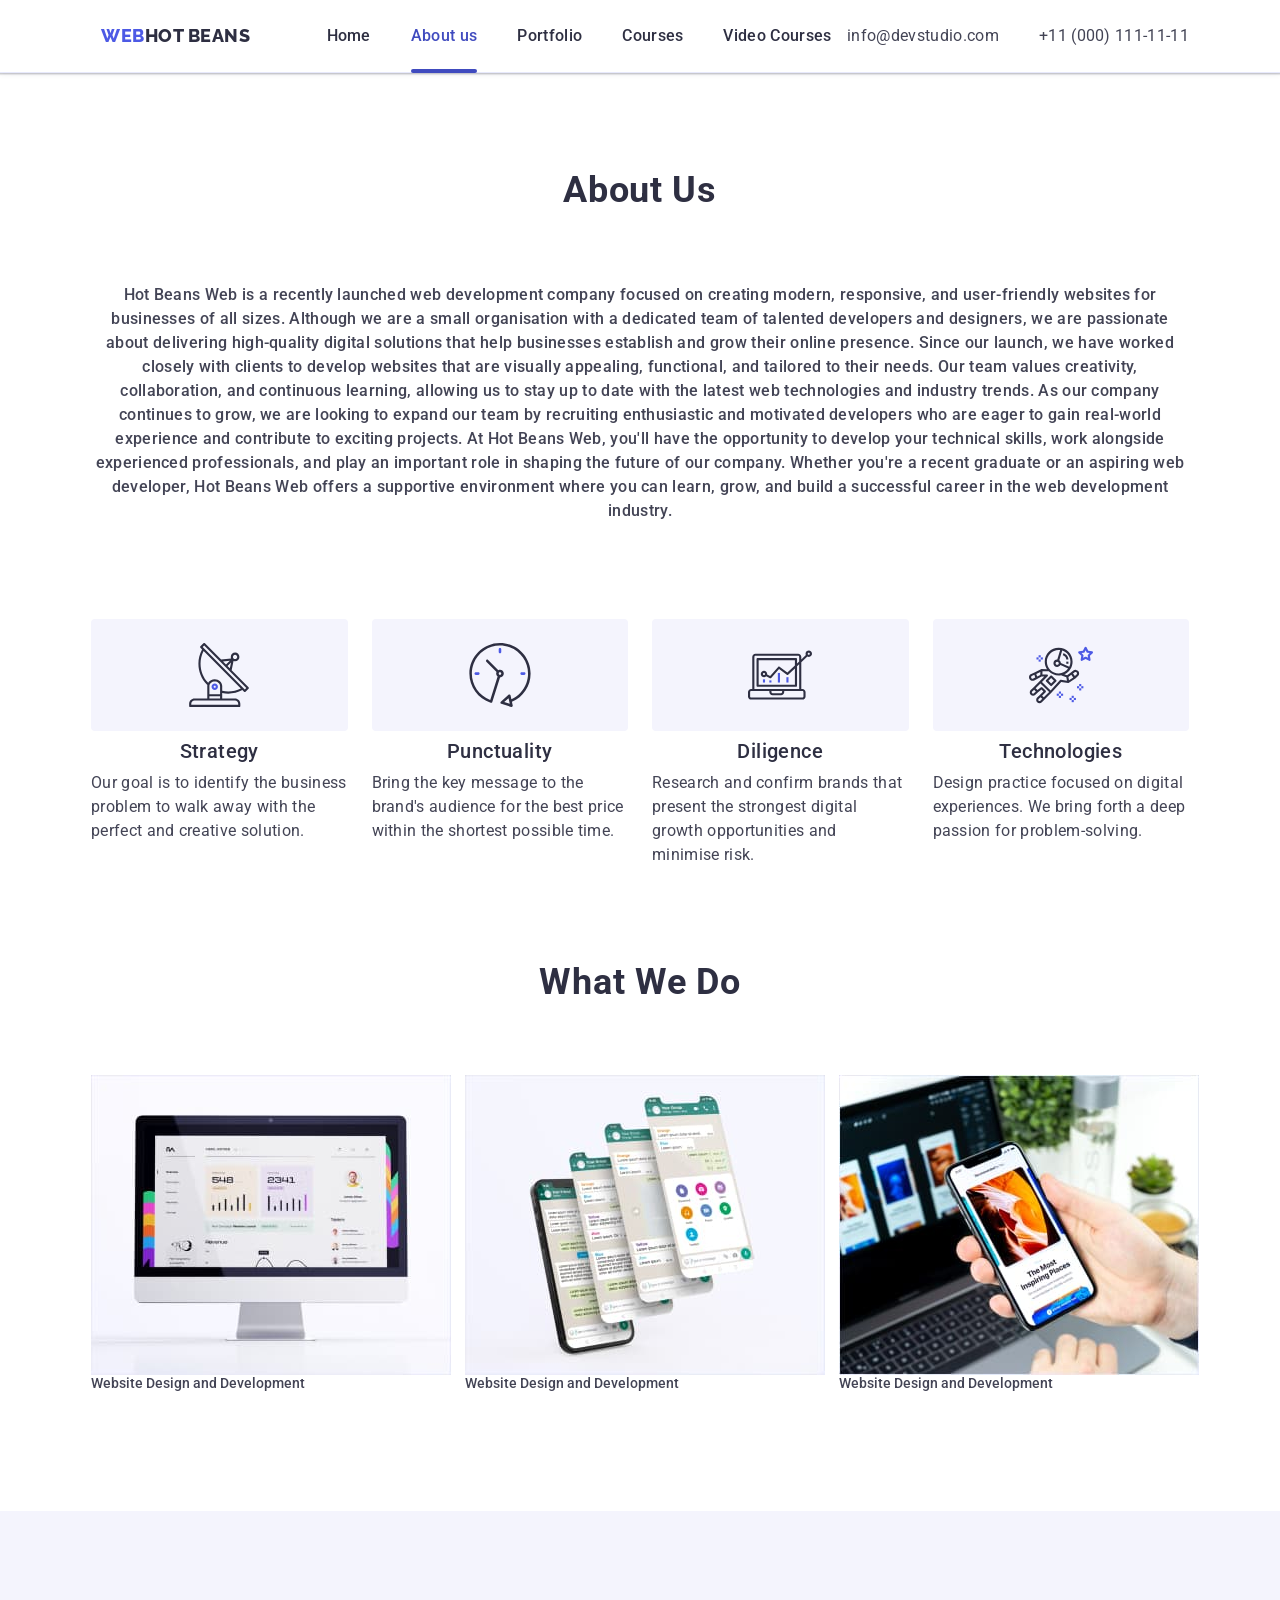
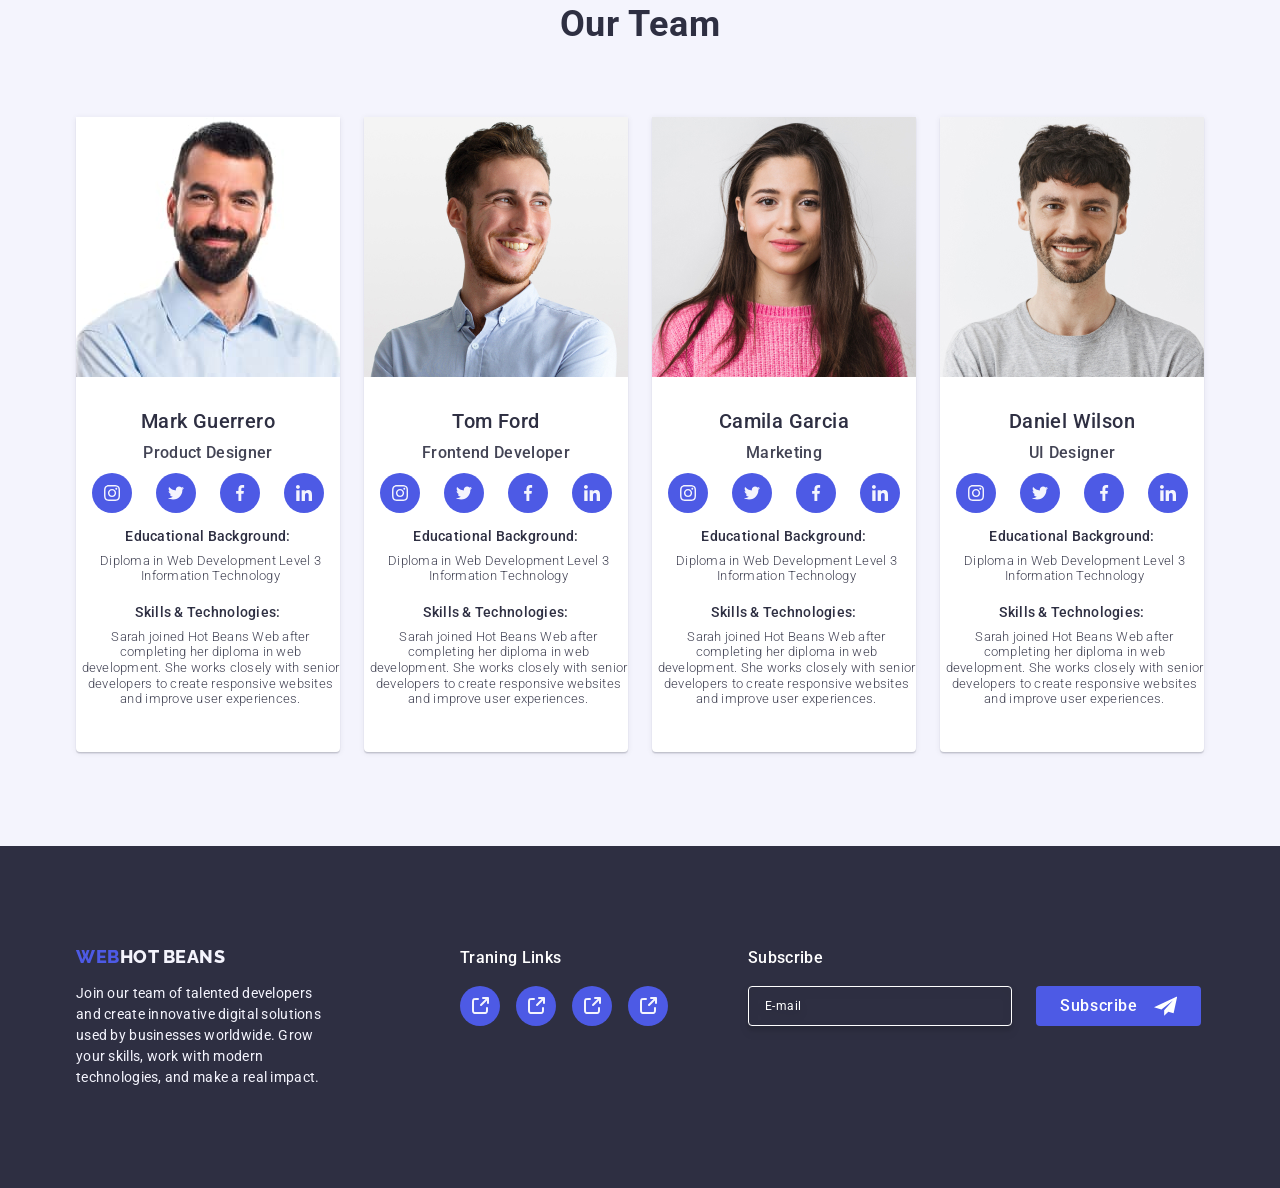
==== commit ecf8bddd: "final" ====
--- a/html/aboutus.html
+++ b/html/aboutus.html
@@ -17,7 +17,7 @@
     />
     <link rel="stylesheet" href="../css/styles.css" />
     <link rel="stylesheet" href="../css/media.css" />
-        <link rel="stylesheet" href="../css/aboutus.css">
+    <link rel="stylesheet" href="../css/aboutus.css" />
   </head>
 
   <body>
@@ -30,13 +30,23 @@
           >
           <ul class="nav-list list">
             <li class="nav-item">
-              <a href="../index.html" class="nav_link link ">Home </a>
+              <a href="../index.html" class="nav_link link">Home </a>
             </li>
             <li class="nav-item">
-              <a href="./aboutus.html" class="nav_link link current">About us</a>
+              <a href="./aboutus.html" class="nav_link link current"
+                >About us</a
+              >
             </li>
             <li class="nav-item">
-              <a href="./portfolio.html" class="nav_link link ">Portfolio</a>
+              <a href="./portfolio.html" class="nav_link link">Portfolio</a>
+            </li>
+            <li class="nav-item">
+              <a href="./courses.html" class="nav_link link">Courses</a>
+            </li>
+            <li class="nav-item">
+              <a href="./vid-courses.html" class="nav_link link"
+                >Video Courses</a
+              >
             </li>
           </ul>
         </nav>
@@ -56,27 +66,33 @@
         </address>
         <button type="button" class="menu-open-btn" data-menu-open>
           <svg width="32" height="22" class="icon-menu-open">
-            <use href="./images/icons.svg#icon-open-mob-menu"></use>
+            <use href="../images/icons.svg#icon-open-mob-menu"></use>
           </svg>
         </button>
       </div>
-       <div class="mob-menu is-hidden" data-menu>
+      <div class="mob-menu is-hidden" data-menu>
         <button data-menu-close class="modal-mob-bth" type="button">
           <svg class="icon" width="8" height="8">
             <use href="../images/icons.svg#icon-close"></use>
           </svg>
         </button>
-        <ul class="mob-menu-list list">
+        <ul>
           <li class="mob-menu-item">
-            <a href="../index.html" class=" mob-menu_link link">Studio</a>
+            <a href="../index.html" class="mob-menu_link link">Studio</a>
           </li>
           <li class="mob-menu-item">
-            <a href="./aboutus.html" class="mob-menu_link link">About us</a>
+            <a href="./aboutus.html" class="mob-menu_link link current"
+              >About us</a
+            >
           </li>
           <li class="mob-menu-item">
-            <a href="./portfolio.html" class="mob-menu_link link current"
-              >Portfolio</a
-            >
+            <a href="./portfolio.html" class="mob-menu_link link">Portfolio</a>
+          </li>
+          <li class="mob-menu-item">
+            <a href="./courses.html" class="mob-menu_link link">Courses</a>
+          </li>
+          <li class="mob-menu-item">
+            <a href="./vid-courses.html" class="mob-menu_link link">Video Courses</a>
           </li>
         </ul>
         <ul class="footer_soc-list mob-menu-soc-list">
@@ -293,8 +309,10 @@
                   </li>
                 </ul>
                 <h4 class="team-subtitle">Educational Background:</h4>
-                <p class="team-text" >Diploma in Web Development Level 3 Information Technology</p>
-                <h4  class="team-subtitle">Skills & Technologies:</h4>
+                <p class="team-text">
+                  Diploma in Web Development Level 3 Information Technology
+                </p>
+                <h4 class="team-subtitle">Skills & Technologies:</h4>
                 <p class="team-text">
                   Sarah joined Hot Beans Web after completing her diploma in web
                   development. She works closely with senior developers to
@@ -343,8 +361,10 @@
                   </li>
                 </ul>
                 <h4 class="team-subtitle">Educational Background:</h4>
-                <p class="team-text" >Diploma in Web Development Level 3 Information Technology</p>
-                <h4  class="team-subtitle">Skills & Technologies:</h4>
+                <p class="team-text">
+                  Diploma in Web Development Level 3 Information Technology
+                </p>
+                <h4 class="team-subtitle">Skills & Technologies:</h4>
                 <p class="team-text">
                   Sarah joined Hot Beans Web after completing her diploma in web
                   development. She works closely with senior developers to
@@ -393,8 +413,10 @@
                   </li>
                 </ul>
                 <h4 class="team-subtitle">Educational Background:</h4>
-                <p class="team-text" >Diploma in Web Development Level 3 Information Technology</p>
-                <h4  class="team-subtitle">Skills & Technologies:</h4>
+                <p class="team-text">
+                  Diploma in Web Development Level 3 Information Technology
+                </p>
+                <h4 class="team-subtitle">Skills & Technologies:</h4>
                 <p class="team-text">
                   Sarah joined Hot Beans Web after completing her diploma in web
                   development. She works closely with senior developers to
@@ -444,15 +466,16 @@
                   </li>
                 </ul>
                 <h4 class="team-subtitle">Educational Background:</h4>
-                <p class="team-text" >Diploma in Web Development Level 3 Information Technology</p>
-                <h4  class="team-subtitle">Skills & Technologies:</h4>
+                <p class="team-text">
+                  Diploma in Web Development Level 3 Information Technology
+                </p>
+                <h4 class="team-subtitle">Skills & Technologies:</h4>
                 <p class="team-text">
                   Sarah joined Hot Beans Web after completing her diploma in web
                   development. She works closely with senior developers to
                   create responsive websites and improve user experiences.
                 </p>
               </div>
-              
             </li>
           </ul>
         </div>
@@ -478,29 +501,29 @@
           <ul class="footer_soc-list">
             <li class="footer_soc-item">
               <a href="https://www.learn-c.org/" class="footer_soc-link">
-                <svg width="24" height="24" class="icon" >
-                  <use href="../images/icons.svg#external-link" ></use>
+                <svg width="24" height="24" class="icon">
+                  <use href="../images/icons.svg#external-link"></use>
                 </svg>
               </a>
             </li>
             <li class="footer_soc-item">
               <a href="https://www.learn-c.org/" class="footer_soc-link">
-                <svg width="24" height="24" class="icon" >
-                  <use href="../images/icons.svg#external-link" ></use>
+                <svg width="24" height="24" class="icon">
+                  <use href="../images/icons.svg#external-link"></use>
                 </svg>
               </a>
             </li>
             <li class="footer_soc-item">
               <a href="https://www.learn-c.org/" class="footer_soc-link">
-                <svg width="24" height="24" class="icon" >
-                  <use href="../images/icons.svg#external-link" ></use>
+                <svg width="24" height="24" class="icon">
+                  <use href="../images/icons.svg#external-link"></use>
                 </svg>
               </a>
             </li>
             <li class="footer_soc-item">
               <a href="https://www.learn-c.org/" class="footer_soc-link">
-                <svg width="24" height="24" class="icon" >
-                  <use href="../images/icons.svg#external-link" ></use>
+                <svg width="24" height="24" class="icon">
+                  <use href="../images/icons.svg#external-link"></use>
                 </svg>
               </a>
             </li>
--- a/css/styles.css
+++ b/css/styles.css
@@ -885,9 +885,7 @@
   gap: 24px;
   row-gap: 48px;
 }
-.portfolio-section .card {
-  width: calc((100% - 2 * 24px) / 3);
-}
+
 .portfolio-section .card-text {
   padding: 32px 16px;
   border: 1px solid #e7e9fc;
@@ -932,4 +930,32 @@
 .card-img {
   position: relative;
   overflow: hidden;
-}+}
+.portfolio-section .card-set {
+  gap: 24px;
+  row-gap: 48px;
+}
+.portfolio-section .card {
+  width: calc((100% - 2 * 24px) / 3);
+}
+.portfolio-section .card-text {
+  padding: 32px 16px;
+  border: 1px solid #e7e9fc;
+  border-top: none;
+}
+
+.portfolio-section .card_title {
+  margin-bottom: 8px;
+}
+.card-link {
+  display: block;
+  transition: box-shadow 250ms cubic-bezier(0.4, 0, 0.2, 1);
+}
+.card-link:hover,
+.card-link:focus {
+  box-shadow: 0px 1px 6px rgba(46, 47, 66, 0.08),
+    0px 1px 1px rgba(46, 47, 66, 0.16), 0px 2px 1px rgba(46, 47, 66, 0.08);
+}
+.card-img {
+  position: relative;
+}
--- a/css/media.css
+++ b/css/media.css
@@ -54,8 +54,7 @@
       background-image: linear-gradient(
           rgba(46, 47, 66, 0.7),
           rgba(46, 47, 66, 0.7)
-        ),
-        url(../images/hero-bg-tab-img@2x.jpg);
+        );
     }
   }
 
@@ -213,8 +212,6 @@
     align-items: baseline;
     display: flex;
   }
-  
-}
   .portfolio-section .card-set {
     flex-direction: row;
     flex-wrap: wrap;
@@ -226,4 +223,4 @@
   .portfolio-section .card_title {
     text-align: left;
   }
-
+}
